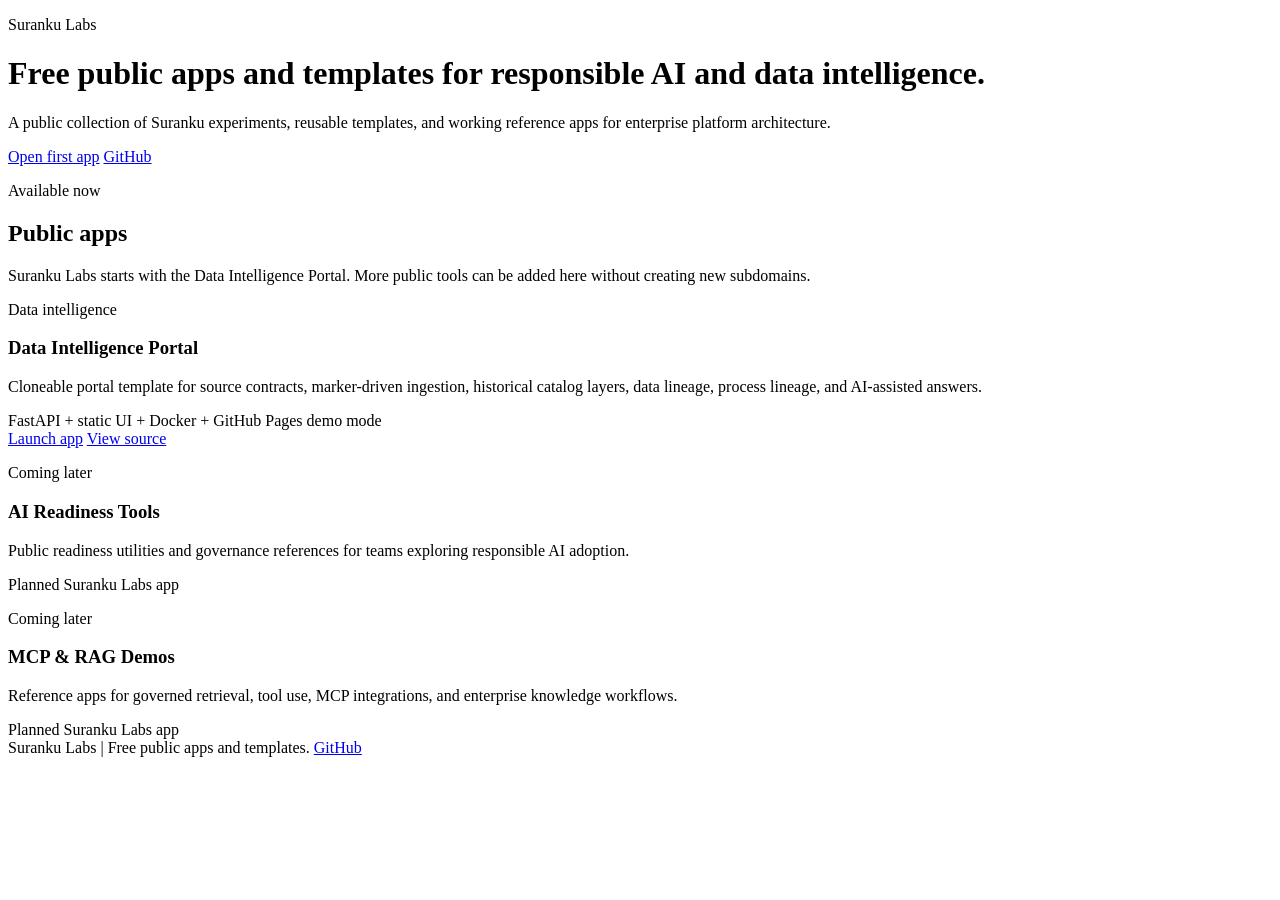
==== frontend/index.html @ e45e8406 "Add Suranku Labs custom domain hub" ====
<!doctype html>
<html lang="en">
<head>
  <meta charset="utf-8">
  <meta name="viewport" content="width=device-width, initial-scale=1">
  <title>Suranku Labs</title>
  <link rel="stylesheet" href="/assets/styles.css">
</head>
<body>
  <header class="topbar labs-hero">
    <div>
      <p class="eyebrow">Suranku Labs</p>
      <h1>Free public apps and templates for responsible AI and data intelligence.</h1>
      <p class="lede">A public collection of Suranku experiments, reusable templates, and working reference apps for enterprise platform architecture.</p>
    </div>
    <div class="actions">
      <a class="button-link primary" href="/data-intelligence-portal/">Open first app</a>
      <a class="button-link" href="https://github.com/Yamini-Suranku/data-intelligence-portal">GitHub</a>
    </div>
  </header>

  <main>
    <section class="panel active">
      <div class="section-head">
        <div>
          <p class="eyebrow">Available now</p>
          <h2>Public apps</h2>
        </div>
        <p>Suranku Labs starts with the Data Intelligence Portal. More public tools can be added here without creating new subdomains.</p>
      </div>
      <div class="grid">
        <article class="card app-card">
          <p class="eyebrow">Data intelligence</p>
          <h3>Data Intelligence Portal</h3>
          <p>Cloneable portal template for source contracts, marker-driven ingestion, historical catalog layers, data lineage, process lineage, and AI-assisted answers.</p>
          <div class="meta">FastAPI + static UI + Docker + GitHub Pages demo mode</div>
          <div class="card-actions">
            <a class="button-link primary" href="/data-intelligence-portal/">Launch app</a>
            <a class="button-link" href="https://github.com/Yamini-Suranku/data-intelligence-portal">View source</a>
          </div>
        </article>
        <article class="card app-card">
          <p class="eyebrow">Coming later</p>
          <h3>AI Readiness Tools</h3>
          <p>Public readiness utilities and governance references for teams exploring responsible AI adoption.</p>
          <div class="meta">Planned Suranku Labs app</div>
        </article>
        <article class="card app-card">
          <p class="eyebrow">Coming later</p>
          <h3>MCP & RAG Demos</h3>
          <p>Reference apps for governed retrieval, tool use, MCP integrations, and enterprise knowledge workflows.</p>
          <div class="meta">Planned Suranku Labs app</div>
        </article>
      </div>
    </section>
  </main>

  <footer>
    <span>Suranku Labs | Free public apps and templates.</span>
    <a href="https://github.com/Yamini-Suranku/data-intelligence-portal">GitHub</a>
  </footer>
</body>
</html>
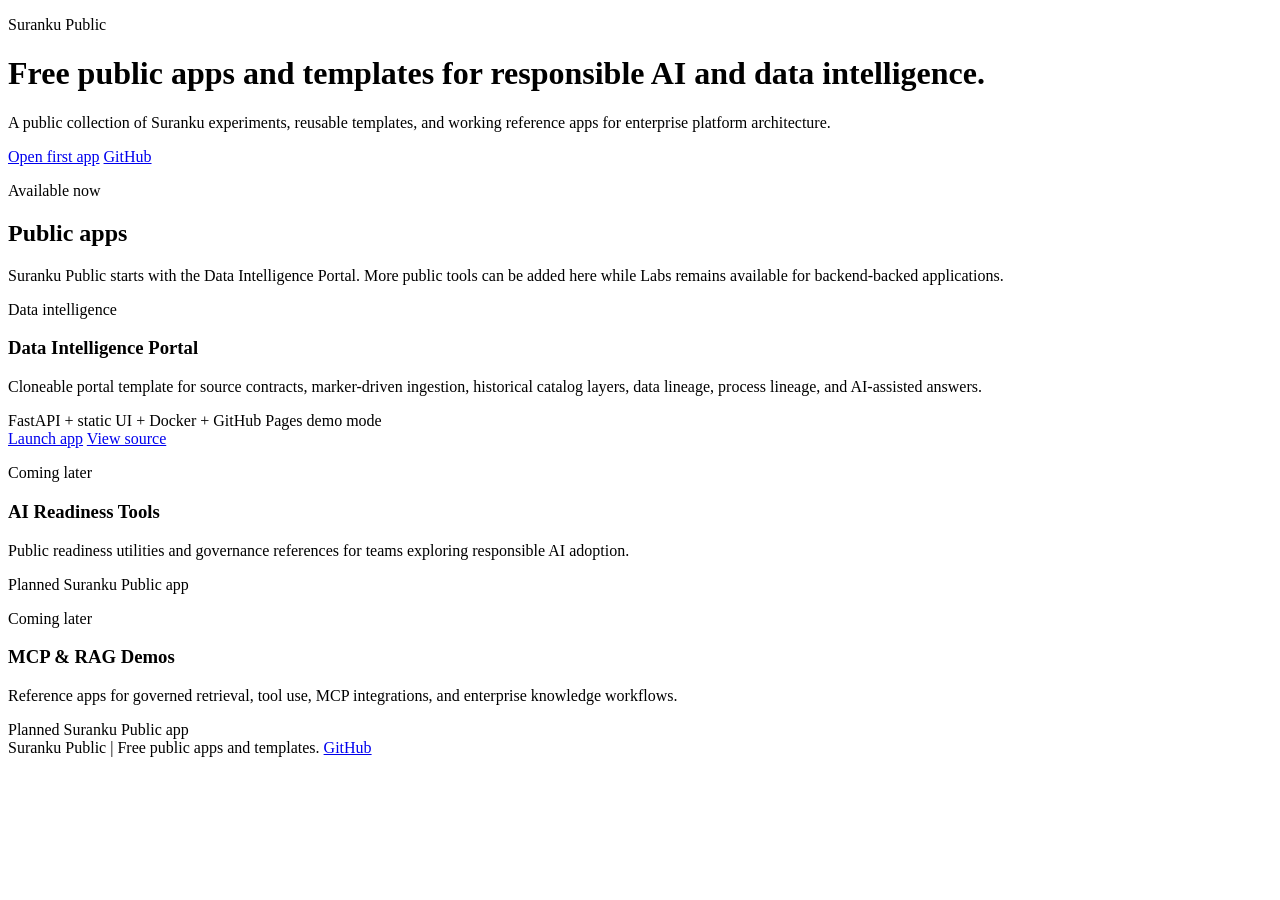
==== commit b9cb25ee: "Switch Pages hub to Suranku Public" ====
--- a/frontend/index.html
+++ b/frontend/index.html
@@ -3,13 +3,13 @@
 <head>
   <meta charset="utf-8">
   <meta name="viewport" content="width=device-width, initial-scale=1">
-  <title>Suranku Labs</title>
+  <title>Suranku Public</title>
   <link rel="stylesheet" href="/assets/styles.css">
 </head>
 <body>
-  <header class="topbar labs-hero">
+  <header class="topbar public-hero">
     <div>
-      <p class="eyebrow">Suranku Labs</p>
+      <p class="eyebrow">Suranku Public</p>
       <h1>Free public apps and templates for responsible AI and data intelligence.</h1>
       <p class="lede">A public collection of Suranku experiments, reusable templates, and working reference apps for enterprise platform architecture.</p>
     </div>
@@ -26,7 +26,7 @@
           <p class="eyebrow">Available now</p>
           <h2>Public apps</h2>
         </div>
-        <p>Suranku Labs starts with the Data Intelligence Portal. More public tools can be added here without creating new subdomains.</p>
+        <p>Suranku Public starts with the Data Intelligence Portal. More public tools can be added here while Labs remains available for backend-backed applications.</p>
       </div>
       <div class="grid">
         <article class="card app-card">
@@ -43,20 +43,20 @@
           <p class="eyebrow">Coming later</p>
           <h3>AI Readiness Tools</h3>
           <p>Public readiness utilities and governance references for teams exploring responsible AI adoption.</p>
-          <div class="meta">Planned Suranku Labs app</div>
+          <div class="meta">Planned Suranku Public app</div>
         </article>
         <article class="card app-card">
           <p class="eyebrow">Coming later</p>
           <h3>MCP & RAG Demos</h3>
           <p>Reference apps for governed retrieval, tool use, MCP integrations, and enterprise knowledge workflows.</p>
-          <div class="meta">Planned Suranku Labs app</div>
+          <div class="meta">Planned Suranku Public app</div>
         </article>
       </div>
     </section>
   </main>
 
   <footer>
-    <span>Suranku Labs | Free public apps and templates.</span>
+    <span>Suranku Public | Free public apps and templates.</span>
     <a href="https://github.com/Yamini-Suranku/data-intelligence-portal">GitHub</a>
   </footer>
 </body>
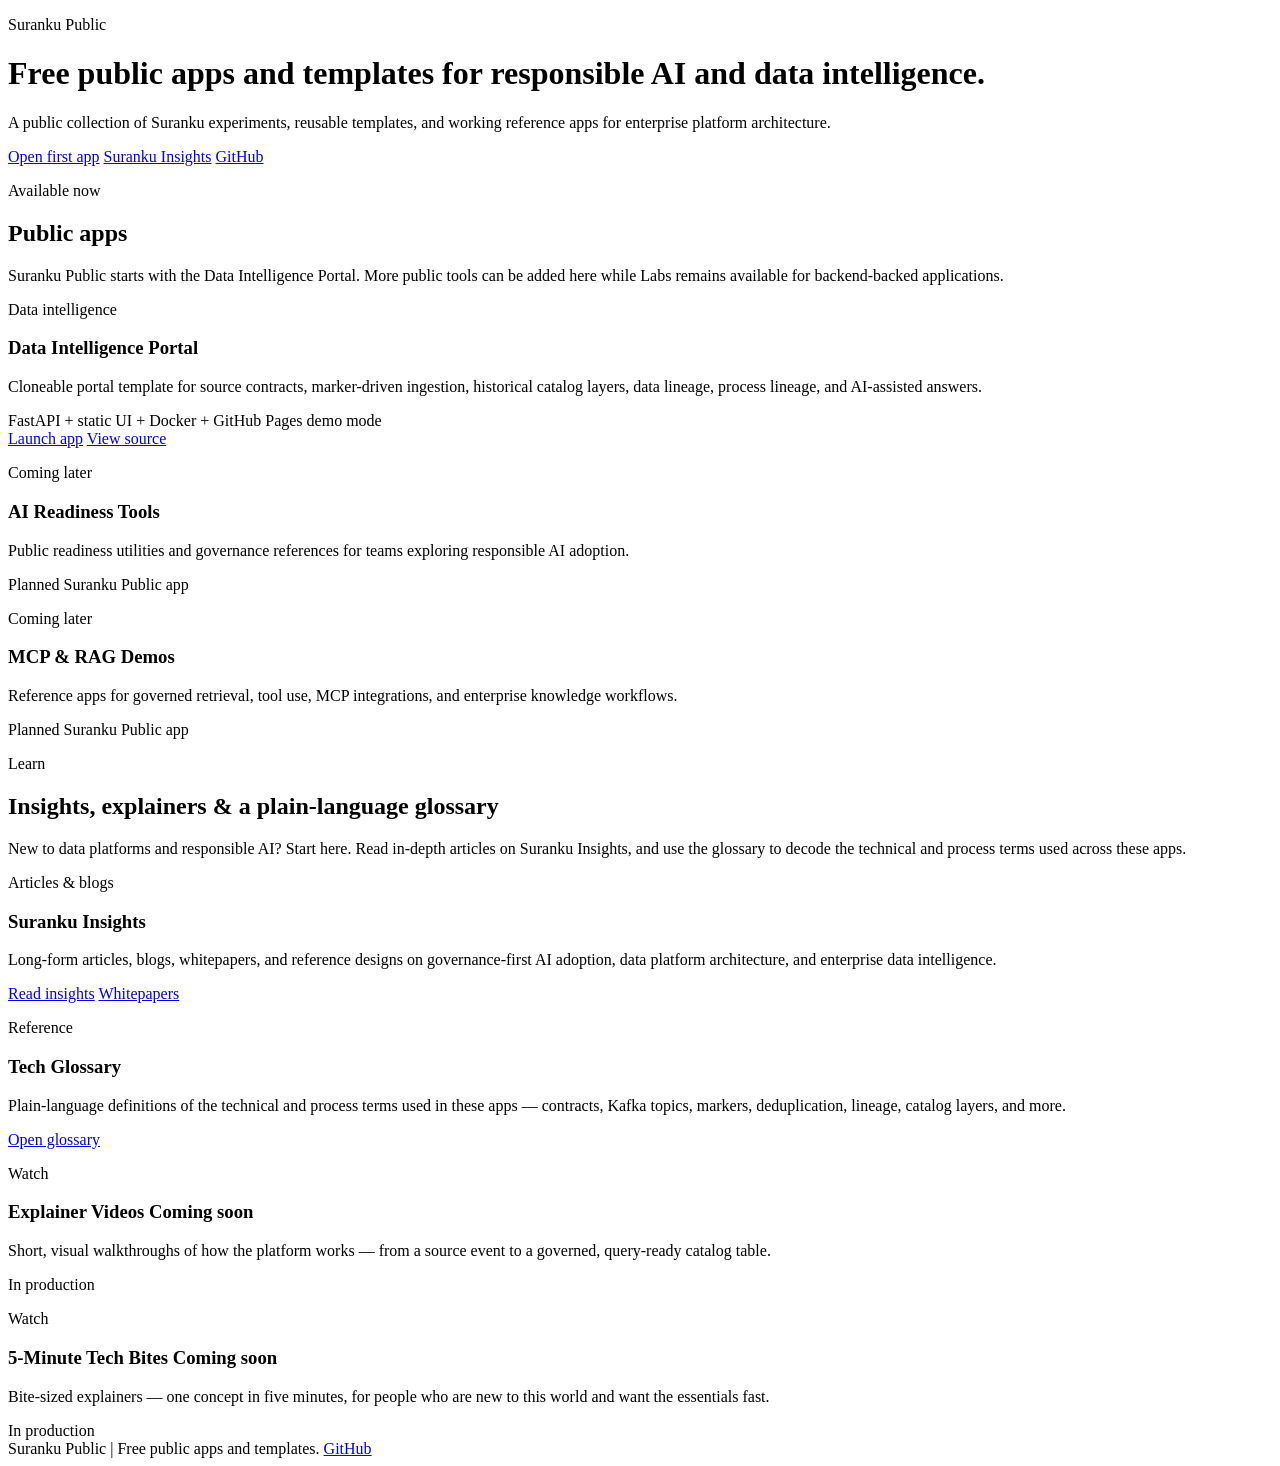
==== commit dd135425: "Merge pull request #6 from Yamini-Suranku/feature/learn-insights-glossary Add Learn hub: Suranku Ins" ====
--- a/frontend/index.html
+++ b/frontend/index.html
@@ -4,17 +4,21 @@
   <meta charset="utf-8">
   <meta name="viewport" content="width=device-width, initial-scale=1">
   <title>Suranku Public</title>
-  <link rel="stylesheet" href="/assets/styles.css">
+  <link rel="preconnect" href="https://fonts.googleapis.com">
+  <link rel="preconnect" href="https://fonts.gstatic.com" crossorigin>
+  <link href="https://fonts.googleapis.com/css2?family=Inter:wght@300;400;500;600;700;800&family=Space+Grotesk:wght@500;600;700&display=swap" rel="stylesheet">
+  <link rel="stylesheet" href="/assets/styles.css?v=5">
 </head>
 <body>
   <header class="topbar public-hero">
     <div>
       <p class="eyebrow">Suranku Public</p>
-      <h1>Free public apps and templates for responsible AI and data intelligence.</h1>
+      <h1>Free public apps and templates for <span class="grad">responsible AI</span> and data intelligence.</h1>
       <p class="lede">A public collection of Suranku experiments, reusable templates, and working reference apps for enterprise platform architecture.</p>
     </div>
     <div class="actions">
       <a class="button-link primary" href="/data-intelligence-portal/">Open first app</a>
+      <a class="button-link" href="https://suranku.com/insights/">Suranku Insights</a>
       <a class="button-link" href="https://github.com/Yamini-Suranku/data-intelligence-portal">GitHub</a>
     </div>
   </header>
@@ -53,6 +57,58 @@
         </article>
       </div>
     </section>
+
+    <section class="panel">
+      <div class="section-head">
+        <div>
+          <p class="eyebrow">Learn</p>
+          <h2>Insights, explainers &amp; a plain-language glossary</h2>
+        </div>
+        <p>New to data platforms and responsible AI? Start here. Read in-depth
+          articles on Suranku Insights, and use the glossary to decode the
+          technical and process terms used across these apps.</p>
+      </div>
+      <div class="grid">
+        <article class="card app-card">
+          <p class="eyebrow">Articles &amp; blogs</p>
+          <h3>Suranku Insights</h3>
+          <p>Long-form articles, blogs, whitepapers, and reference designs on
+            governance-first AI adoption, data platform architecture, and
+            enterprise data intelligence.</p>
+          <div class="card-actions">
+            <a class="button-link primary" href="https://suranku.com/insights/">Read insights</a>
+            <a class="button-link" href="https://suranku.com/insights/index.html#whitepapers">Whitepapers</a>
+          </div>
+        </article>
+
+        <article class="card app-card">
+          <p class="eyebrow">Reference</p>
+          <h3>Tech Glossary</h3>
+          <p>Plain-language definitions of the technical and process terms used
+            in these apps — contracts, Kafka topics, markers, deduplication,
+            lineage, catalog layers, and more.</p>
+          <div class="card-actions">
+            <a class="button-link primary" href="/learn/glossary.html">Open glossary</a>
+          </div>
+        </article>
+
+        <article class="card app-card is-soon">
+          <p class="eyebrow">Watch</p>
+          <h3>Explainer Videos <span class="badge">Coming soon</span></h3>
+          <p>Short, visual walkthroughs of how the platform works — from a source
+            event to a governed, query-ready catalog table.</p>
+          <div class="meta">In production</div>
+        </article>
+
+        <article class="card app-card is-soon">
+          <p class="eyebrow">Watch</p>
+          <h3>5-Minute Tech Bites <span class="badge">Coming soon</span></h3>
+          <p>Bite-sized explainers — one concept in five minutes, for people who
+            are new to this world and want the essentials fast.</p>
+          <div class="meta">In production</div>
+        </article>
+      </div>
+    </section>
   </main>
 
   <footer>
